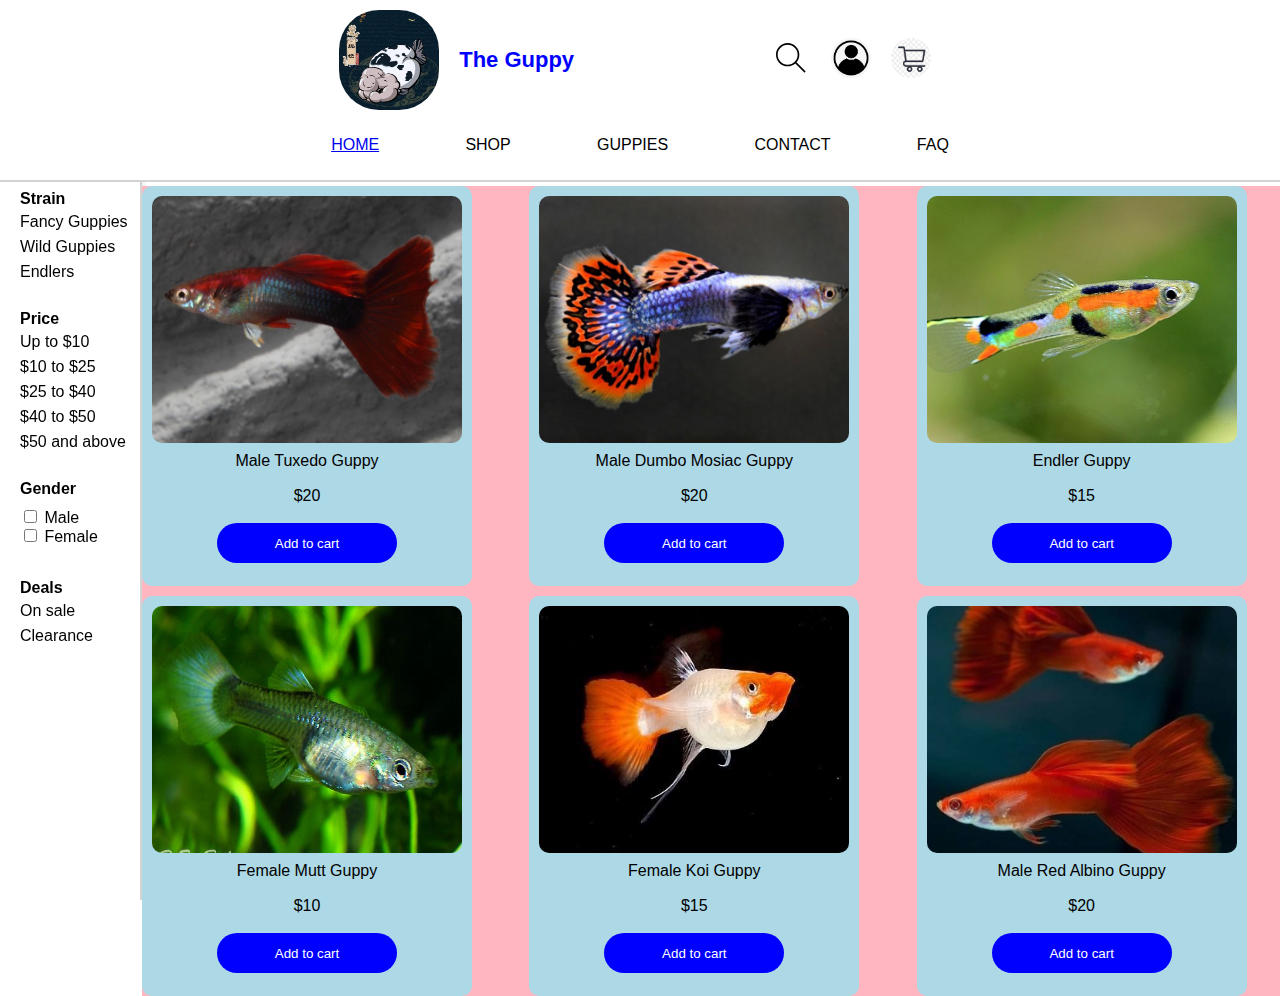
==== index.html @ f1cf11f0 "used js to navigate in the website" ====
<!DOCTYPE html>

<html>
    <head>
        <title>Website Project</title>
    </head>

    <body>
        <div class="header">
            <div class="top-section">
                <div class="left-section">
                    <img src="images/ranchu.jpg">
                    <p>The Guppy</p>
                </div>

                <div class="right-section">
                    <img src="icons/search.svg">
                    <img src="icons/profile-icon.jpeg">
                    <a href="cart.html">
                        <img src="icons/shopping-cart.png">
                    </a>
                </div>
            </div>

            <div class="bottom-section">
                <p>HOME</p>
                <p>SHOP</p>
                <p>GUPPIES</p>
                <p>CONTACT</p>
                <p>FAQ</p>
            </div>
        </div>

        <div class="sidebar">

            <div class="sidebar-box">
                <div class="sidebar-box-category">
                    <p>Strain</p>
                </div>

                <div class="sidebar-box-elements">
                    <p>Fancy Guppies</p>
                    <p>Wild Guppies</p>
                    <p>Endlers</p>
                </div>
            </div>

            <div class="sidebar-box">
                <div class="sidebar-box-category">
                    <p>Price</p>
                </div>

                <div class="sidebar-box-elements">
                    <p class="price-box">Up to $10</p>
                    <p class="price-box">$10 to $25</p>
                    <p class="price-box">$25 to $40</p>
                    <p class="price-box">$40 to $50</p>
                    <p class="price-box">$50 and above</p>
                </div>
            </div>


            <div class="sidebar-box">
                <div class="sidebar-box-category">
                    <p>Gender</p>
                </div>

                <div class="sidebar-box-elements">
                    <div style="display: block;">
                        <input type="checkbox" > Male
                    </div>
                    <div style="display: block;">
                        <input type="checkbox"> Female
                    </div>
                    
                </div>
            </div>

            <div class="sidebar-box">
                <div class="sidebar-box-category">
                    <p>Deals</p>
                </div>

                <div class="sidebar-box-elements">
                    <p>On sale</p>
                    <p>Clearance</p>
                </div>
            </div>
        </div>
        
        <div class="guppy-grid">
        </div>
        <script src="scripts/header.js" type="module"></script>
        <script src="scripts/index.js" type="module"></script>
    </body>
</html>
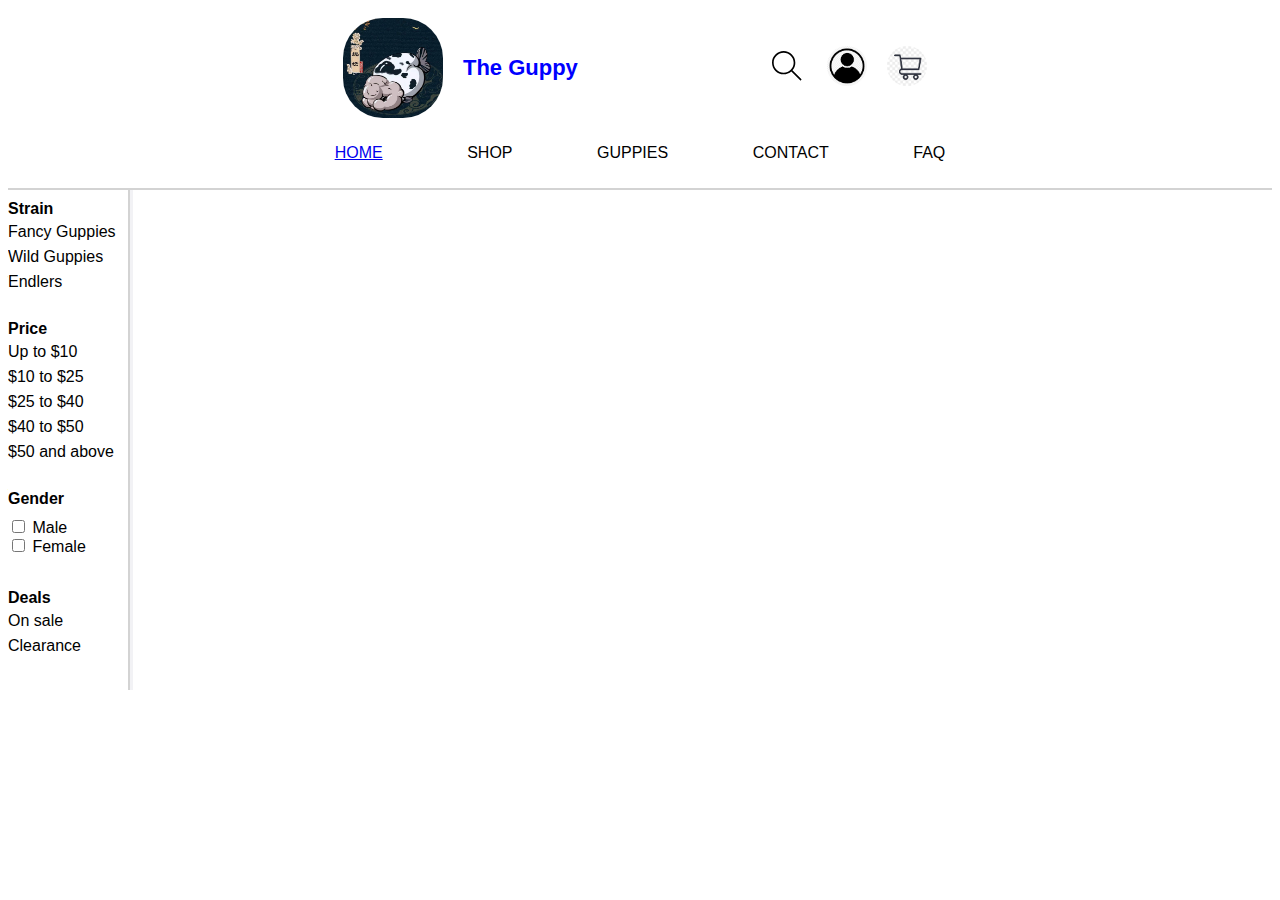
==== commit 31d95f8d: "refined layout for the website" ====
--- a/index.html
+++ b/index.html
@@ -2,94 +2,80 @@
 
 <html>
     <head>
-        <title>Website Project</title>
+        <title>Home Page</title>
     </head>
 
     <body>
-        <div class="header">
-            <div class="top-section">
-                <div class="left-section">
-                    <img src="images/ranchu.jpg">
-                    <p>The Guppy</p>
-                </div>
+        <div class="website-layout">
 
-                <div class="right-section">
-                    <img src="icons/search.svg">
-                    <img src="icons/profile-icon.jpeg">
-                    <a href="cart.html">
-                        <img src="icons/shopping-cart.png">
-                    </a>
-                </div>
+            <div class="header">
             </div>
 
-            <div class="bottom-section">
-                <p>HOME</p>
-                <p>SHOP</p>
-                <p>GUPPIES</p>
-                <p>CONTACT</p>
-                <p>FAQ</p>
+            <div class="rest-of-website">
+
+                <div class="sidebar">
+
+                    <div class="sidebar-box">
+                        <div class="sidebar-box-category">
+                            <p>Strain</p>
+                        </div>
+
+                        <div class="sidebar-box-elements">
+                            <p>Fancy Guppies</p>
+                            <p>Wild Guppies</p>
+                            <p>Endlers</p>
+                        </div>
+                    </div>
+
+                    <div class="sidebar-box">
+                        <div class="sidebar-box-category">
+                            <p>Price</p>
+                        </div>
+
+                        <div class="sidebar-box-elements">
+                            <p class="price-box">Up to $10</p>
+                            <p class="price-box">$10 to $25</p>
+                            <p class="price-box">$25 to $40</p>
+                            <p class="price-box">$40 to $50</p>
+                            <p class="price-box">$50 and above</p>
+                        </div>
+                    </div>
+
+
+                    <div class="sidebar-box">
+                        <div class="sidebar-box-category">
+                            <p>Gender</p>
+                        </div>
+
+                        <div class="sidebar-box-elements">
+                            <div style="display: block;">
+                                <input type="checkbox" > Male
+                            </div>
+                            <div style="display: block;">
+                                <input type="checkbox"> Female
+                            </div>
+                            
+                        </div>
+                    </div>
+
+                    <div class="sidebar-box">
+                        <div class="sidebar-box-category">
+                            <p>Deals</p>
+                        </div>
+
+                        <div class="sidebar-box-elements">
+                            <p>On sale</p>
+                            <p>Clearance</p>
+                        </div>
+                    </div>
+                </div>
+                
+                <!-- <div class="guppy-grid">
+                </div>  -->
             </div>
+
         </div>
 
-        <div class="sidebar">
-
-            <div class="sidebar-box">
-                <div class="sidebar-box-category">
-                    <p>Strain</p>
-                </div>
-
-                <div class="sidebar-box-elements">
-                    <p>Fancy Guppies</p>
-                    <p>Wild Guppies</p>
-                    <p>Endlers</p>
-                </div>
-            </div>
-
-            <div class="sidebar-box">
-                <div class="sidebar-box-category">
-                    <p>Price</p>
-                </div>
-
-                <div class="sidebar-box-elements">
-                    <p class="price-box">Up to $10</p>
-                    <p class="price-box">$10 to $25</p>
-                    <p class="price-box">$25 to $40</p>
-                    <p class="price-box">$40 to $50</p>
-                    <p class="price-box">$50 and above</p>
-                </div>
-            </div>
-
-
-            <div class="sidebar-box">
-                <div class="sidebar-box-category">
-                    <p>Gender</p>
-                </div>
-
-                <div class="sidebar-box-elements">
-                    <div style="display: block;">
-                        <input type="checkbox" > Male
-                    </div>
-                    <div style="display: block;">
-                        <input type="checkbox"> Female
-                    </div>
-                    
-                </div>
-            </div>
-
-            <div class="sidebar-box">
-                <div class="sidebar-box-category">
-                    <p>Deals</p>
-                </div>
-
-                <div class="sidebar-box-elements">
-                    <p>On sale</p>
-                    <p>Clearance</p>
-                </div>
-            </div>
-        </div>
-        
-        <div class="guppy-grid">
-        </div>
         <script src="scripts/header.js" type="module"></script>
         <script src="scripts/index.js" type="module"></script>
     </body>
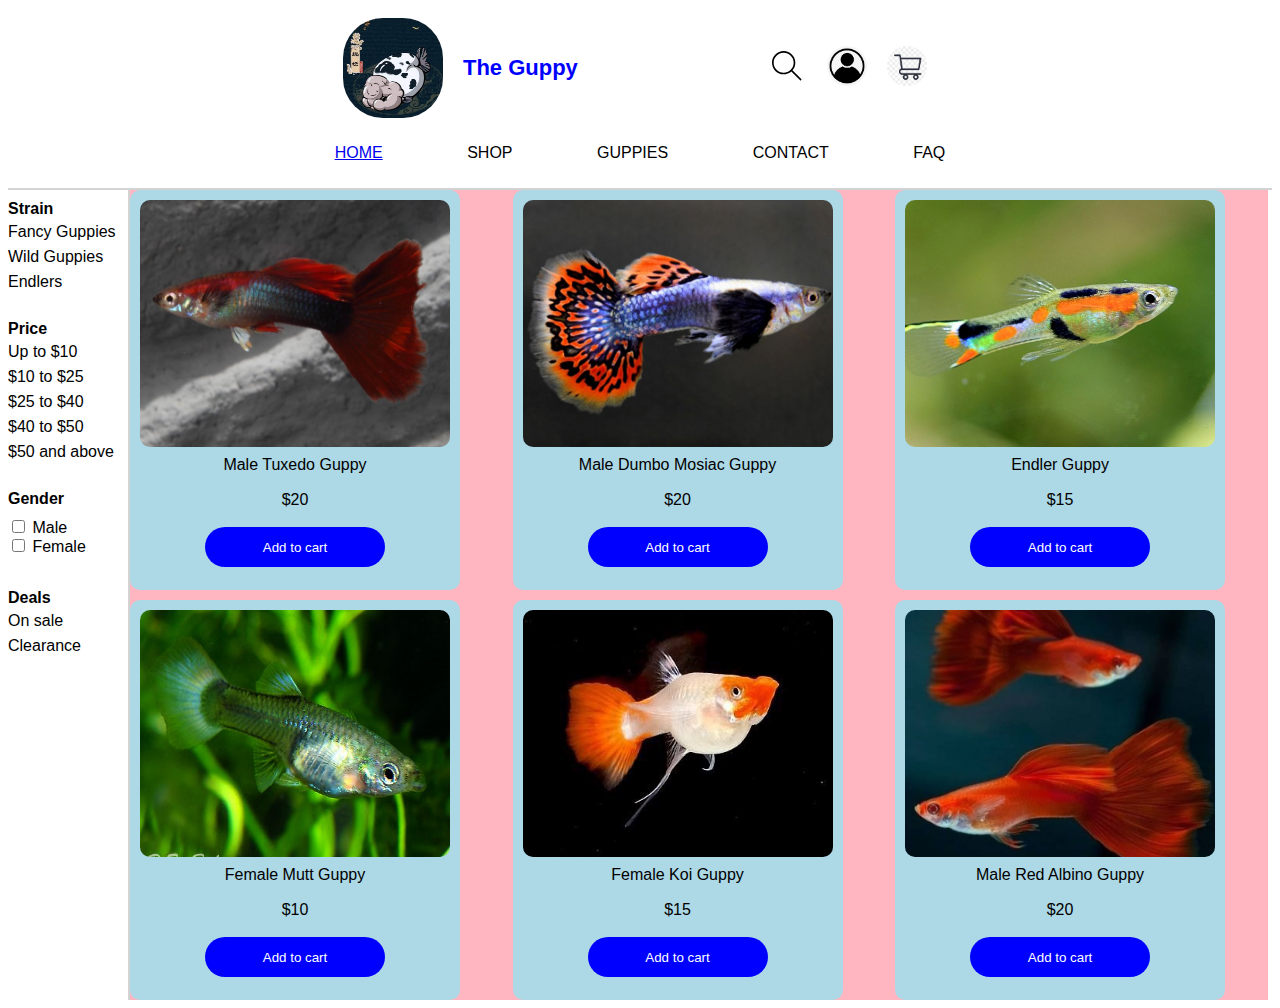
==== commit 3d35fde7: "fixed positioning of guppy grid" ====
--- a/index.html
+++ b/index.html
@@ -70,8 +70,8 @@
                     </div>
                 </div>
                 
-                <!-- <div class="guppy-grid">
-                </div>  -->
+                <div class="guppy-grid">
+                </div> 
             </div>
 
         </div>
